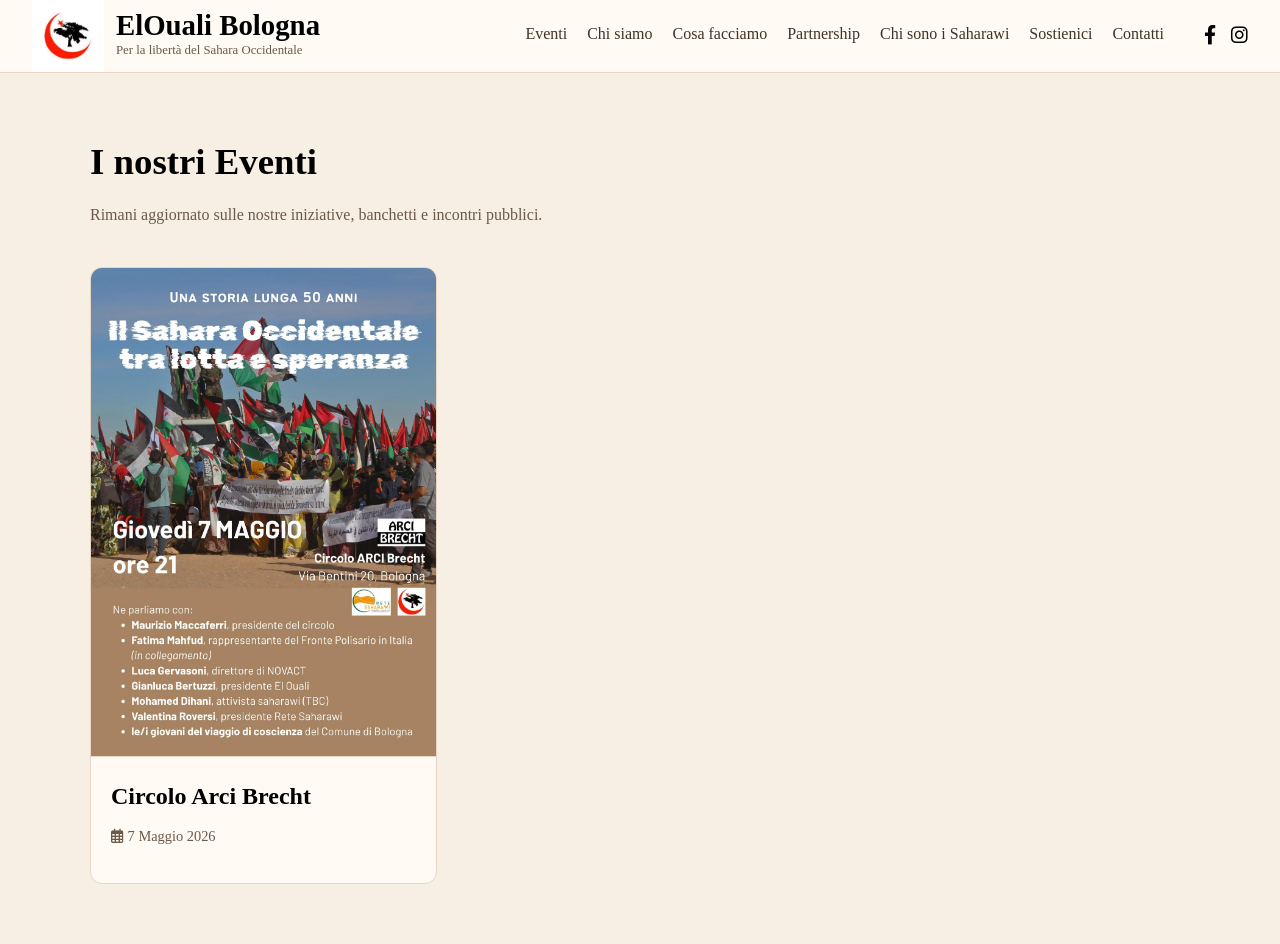
==== eventi.html @ c0241f68 "Add files via upload" ====
<!DOCTYPE html>
<html lang="it">

<head>
    <meta charset="UTF-8" />
    <meta name="viewport" content="width=device-width, initial-scale=1.0" />
    <title>Eventi - ElOuali Bologna</title>
    <link rel="stylesheet" href="assets/css/style.css" />
    <link rel="stylesheet" href="https://cdnjs.cloudflare.com/ajax/libs/font-awesome/6.0.0/css/all.min.css">
</head>

<body>
    <header class="site-header">
  <div class="container header-inner">
    <a href="index.html" class="brand" aria-label="Torna alla home">
      <img src="assets/img/logoElOuali.jpg" alt="Logo ElOuali Bologna" class="brand-logo">
      <div class="brand-text">
        <span class="brand-title">ElOuali Bologna</span>
        <span class="brand-subtitle">Per la libertà del Sahara Occidentale</span>
      </div>
    </a>

    <!-- Menu con i collegamenti alla Home -->
    <nav class="main-nav" id="mainNav" aria-label="Menu principale">
      <ul>
        <li><a href="eventi.html" class="active">Eventi</a></li> <!-- Pagina attuale -->
        <li><a href="index.html#chi-siamo">Chi siamo</a></li>
        <li><a href="index.html#cosa-facciamo">Cosa facciamo</a></li>
        <li><a href="index.html#partnership">Partnership</a></li>
        <li><a href="index.html#saharawi">Chi sono i Saharawi</a></li>
        <li><a href="index.html#sostienici">Sostienici</a></li>
        <li><a href="index.html#contatti">Contatti</a></li>
        
        <!-- Icone Social -->
        <li class="nav-social">
          <a href="https://www.facebook.com/elouali.bologna" target="_blank" aria-label="Facebook">
            <i class="fab fa-facebook-f"></i>
          </a>
          <a href="https://www.instagram.com/eloualibologna" target="_blank" aria-label="Instagram">
            <i class="fab fa-instagram"></i>
          </a>
        </li>
      </ul>
    </nav>
  </div>
</header>

    <main>
        <section class="section">
            <div class="container">
                <h1 class="section-title">I nostri Eventi</h1>
                <p class="section-subtitle">Rimani aggiornato sulle nostre iniziative, banchetti e incontri pubblici.
                </p>

                <div class="events-grid">
                    <article class="event-card">
                        <div class="event-image">
                            <a href="assets/img/Evento7maggio.jpeg" target="_blank"
                                aria-label="Ingrandisci il volantino: Titolo dell'Evento 2024">
                                <img src="assets/img/Evento7maggio.jpeg" alt="Volantino 7 maggio">
                            </a>
                        </div>
                        <div class="event-info">
                            <h3>Circolo Arci Brecht</h3>
                            <p class="event-date"><i class="far fa-calendar-alt"></i> 7 Maggio 2026</p>
                        </div>
                    </article>

                </div>
            </div>
        </section>
    </main>

</body>

</html>
---- assets/css/style.css ----
:root {
  --primary: #c69c6d;
  --dark: #000000;
  --bg: #f7efe4;
  --white: #fffaf3;
  --text: #3f3328;
  --muted: #6b5a4a;
  --border: #e6d6c3;
}

* {
  box-sizing: border-box;
  margin: 0;
  padding: 0;
}

body {
  font-family: "Libre Baskerville", Georgia, serif;
  line-height: 1.6;
  color: var(--text);
  background: var(--bg);
}

a {
  text-decoration: none;
  color: inherit;
}

ul {
  list-style: none;
}

.container {
  width: 90%;
  max-width: 1100px;
  margin: 0 auto;
}

.site-header {
  background: var(--white);
  border-bottom: 1px solid var(--border);
  position: sticky;
  top: 0;
  z-index: 10;
}

.header-inner {
  display: flex;
  justify-content: space-between;
  align-items: center;
  min-height: 70px;
  max-width: 1400px; /* Aumentalo da 1100px a 1400px o più */
  margin: 0 auto;    /* Assicura che la testata rimanga centrata */
  width: 95%;
}

.brand-title {
  display: block;
  font-family: "Cormorant Garamond", Georgia, serif;
  font-size: 1.8rem;
  font-weight: 700;
  color: var(--dark);
}

.brand-subtitle {
  font-size: 0.8rem;
  color: var(--muted);
}

.main-nav ul {
  display: flex;
  gap: 20px;
}

.nav-toggle {
  display: none;
  background: none;
  border: none;
  font-size: 1.8rem;
  color: var(--dark);
  cursor: pointer;
}

/* HERO */
.hero {
  min-height: 85vh;
  background: url("../img/hero.jpg") center/cover no-repeat;
}

.hero-overlay {
  min-height: 85vh;
  background: rgba(90, 60, 35, 0.45);
  display: flex;
  align-items: center;
  justify-content: center;
}

.hero-center {
  text-align: center;
  color: var(--white);
}


.hero h1 {
  font-family: "Cormorant Garamond", Georgia, serif;
  font-size: 5rem;
  line-height: 1;
  margin-bottom: 10px;
}

.hero-subtitle {
  font-size: 1.2rem;
  margin-bottom: 25px;
}

.hero-actions {
  display: flex;
  justify-content: center;
  gap: 12px;
  flex-wrap: wrap;
}

.btn-primary,
.btn-outline,
.btn-dark {
  display: inline-block;
  padding: 12px 20px;
  border-radius: 30px;
  font-weight: bold;
}

.btn-primary,
.btn-dark {
  background: var(--dark);
  color: var(--white);
}

.btn-outline {
  border: 2px solid var(--white);
  color: var(--white);
}

/* SEZIONI BASE */
.section {
  padding: 60px 0;
}

.section-title {
  font-family: "Cormorant Garamond", Georgia, serif;
  font-size: 2.3rem;
  color: var(--dark);
  margin-bottom: 10px;
}

.section-subtitle {
  color: var(--muted);
  margin-bottom: 30px;
}

.grid-3 {
  display: grid;
  grid-template-columns: repeat(3, 1fr);
  gap: 20px;
}

.about-layout,
.cta-inner,
.contacts-layout {
  display: grid;
  grid-template-columns: 1fr 1fr;
  gap: 20px;
}

.card,
.about-box,
.cta-panel {
  background: var(--white);
  padding: 20px;
  border: 1px solid var(--border);
}

.card h3,
.about-box-title,
.contact-label,
.cta h2 {
  font-family: "Cormorant Garamond", Georgia, serif;
  color: var(--dark);
}

.card p,
.contact-value,
.notice,
.values-list li,
.section-subtitle {
  color: var(--muted);
}

.cta {
  background: #e2c39a;
}

.site-footer {
  background: var(--dark);
  color: var(--white);
  padding: 25px 0;
}

.footer-inner {
  display: flex;
  justify-content: space-between;
  gap: 15px;
  flex-wrap: wrap;
}

@media (max-width: 768px) {
  .nav-toggle {
    display: block;
  }

  .main-nav {
    display: none;
    position: absolute;
    top: 70px;
    left: 0;
    right: 0;
    background: var(--white);
    border-bottom: 1px solid var(--border);
  }

  .main-nav.open {
    display: block;
  }

  .main-nav ul {
    flex-direction: column;
    padding: 15px;
  }

  .grid-3,
  .about-layout,
  .cta-inner,
  .contacts-layout {
    grid-template-columns: 1fr;
  }

  .hero,
  .hero-overlay {
    min-height: 70vh;
  }

  .hero h1 {
    font-size: 3rem;
  }

  .hero-subtitle {
    font-size: 1rem;
  }
}

.brand {
  display: flex;
  align-items: center;
  gap: 12px;
}

.brand-logo {
  width: 72px;
  height: 72px;
  object-fit: contain;
  display: block;
}

.brand-text {
  display: flex;
  flex-direction: column;
}

.brand-title {
  display: block;
  font-family: "Cormorant Garamond", Georgia, serif;
  font-size: 1.8rem;
  font-weight: 700;
  color: var(--dark);
  line-height: 1;
}

.brand-subtitle {
  font-size: 0.8rem;
  color: var(--muted);
}

.chi-siamo-layout {
  display: grid;
  grid-template-columns: 1.2fr 1fr;
  gap: 30px;
  align-items: center;
}

.chi-siamo-gallery {
  display: grid;
  grid-template-columns: repeat(2, 1fr);
  gap: 15px;
}

.chi-siamo-gallery img {
  width: 100%;
  height: 220px;
  object-fit: cover;
  border-radius: 18px;
  box-shadow: 0 8px 20px rgba(0, 0, 0, 0.08);
  transition: transform 0.3s ease;
}

.chi-siamo-gallery img:first-child {
  grid-column: span 2;
  height: 260px;
}

@media (max-width: 768px) {
  .chi-siamo-layout {
    grid-template-columns: 1fr;
  }

  .chi-siamo-gallery {
    grid-template-columns: 1fr;
  }

  .chi-siamo-gallery img:first-child {
    grid-column: span 1;
    height: 220px;
  }
}

.project-area {
  margin-top: 50px;
}

.area-title {
  font-size: 2rem;
  margin-bottom: 15px;
  font-family: "Cormorant Garamond", serif;
}

.area-description {
  margin-bottom: 30px;
  color: var(--muted);
  line-height: 1.8;
}

.project-list {
  display: flex;
  flex-direction: column;
  gap: 25px;
}

.project-card {
  display: grid;
  grid-template-columns: 1.5fr 1fr;
  gap: 20px;
  align-items: center;
  background: var(--white);
  border: 1px solid var(--border);
  padding: 20px;
  border-radius: 18px;
}

.project-text h4 {
  font-size: 1.4rem;
  margin-bottom: 10px;
  font-family: "Cormorant Garamond", serif;
}

.project-card img {
  width: 100%;
  height: 250px;
  object-fit: cover;
  border-radius: 14px;
}

@media (max-width: 768px) {
  .project-card {
    grid-template-columns: 1fr;
  }

  .project-card img {
    height: 200px;
  }
}

.cta {
  background: #e8d2b5;
  padding: 70px 0;
}

.donation-box {
  max-width: 760px;
  margin: 0 auto;
  text-align: center;
  background: var(--white);
  padding: 35px;
  border-radius: 18px;
  border: 1px solid var(--border);
}

.donation-box h2 {
  font-size: 2.2rem;
  margin-bottom: 15px;
  font-family: "Cormorant Garamond", serif;
}


.donation-item {
  margin-bottom: 22px;
}

.donation-label {
  display: block;
  font-size: 0.95rem;
  font-weight: 700;
  letter-spacing: 0.5px;
  margin-bottom: 6px;
  color: var(--dark);
}

.donation-value {
  font-size: 1.45rem;
  font-weight: 700;
  color: var(--dark);
}

@media (max-width: 768px) {
  .donation-box {
    padding: 28px 20px;
  }

  .donation-box h2 {
    font-size: 1.9rem;
  }

  .donation-value {
    font-size: 1.2rem;
  }
}


.nav-social {
  display: flex;
  gap: 15px;
  margin-left: 20px; /* Distanzia le icone dalle voci di menu */
  align-items: center;
}

.nav-social a {
  font-size: 1.2rem;
  color: var(--dark); /* Usa il colore nero definito nelle variabili */
  transition: color 0.3s ease;
}

.nav-social a:hover {
  color: var(--primary); /* Cambia colore al passaggio del mouse */
}

/* Gestione mobile */
@media (max-width: 768px) {
  .nav-social {
    margin-left: 0;
    margin-top: 15px;
    justify-content: flex-start;
  }
  
  .nav-social a {
    font-size: 1.5rem; /* Icone più grandi su mobile */
  }
}


/* Griglia Eventi */
.events-grid {
  display: grid;
  grid-template-columns: repeat(auto-fill, minmax(300px, 1fr));
  gap: 30px;
  margin-top: 40px;
}

.event-card {
  background: var(--white);
  border: 1px solid var(--border);
  border-radius: 12px;
  overflow: hidden;
  transition: transform 0.3s ease, box-shadow 0.3s ease;
}

.event-card:hover {
  transform: translateY(-5px);
  box-shadow: 0 10px 20px rgba(0,0,0,0.05);
}

.event-image img {
  width: 100%;
  height: auto;
  display: block;
  border-bottom: 1px solid var(--border);
}

.event-info {
  padding: 20px;
}

.event-info h3 {
  font-family: "Cormorant Garamond", serif;
  font-size: 1.5rem;
  margin-bottom: 10px;
  color: var(--dark);
}

.event-date {
  font-size: 0.9rem;
  color: var(--muted);
  margin-bottom: 15px;
}

.btn-small {
  display: inline-block;
  padding: 8px 15px;
  background: var(--dark);
  color: var(--white);
  border-radius: 5px;
  font-size: 0.85rem;
  font-weight: bold;
}
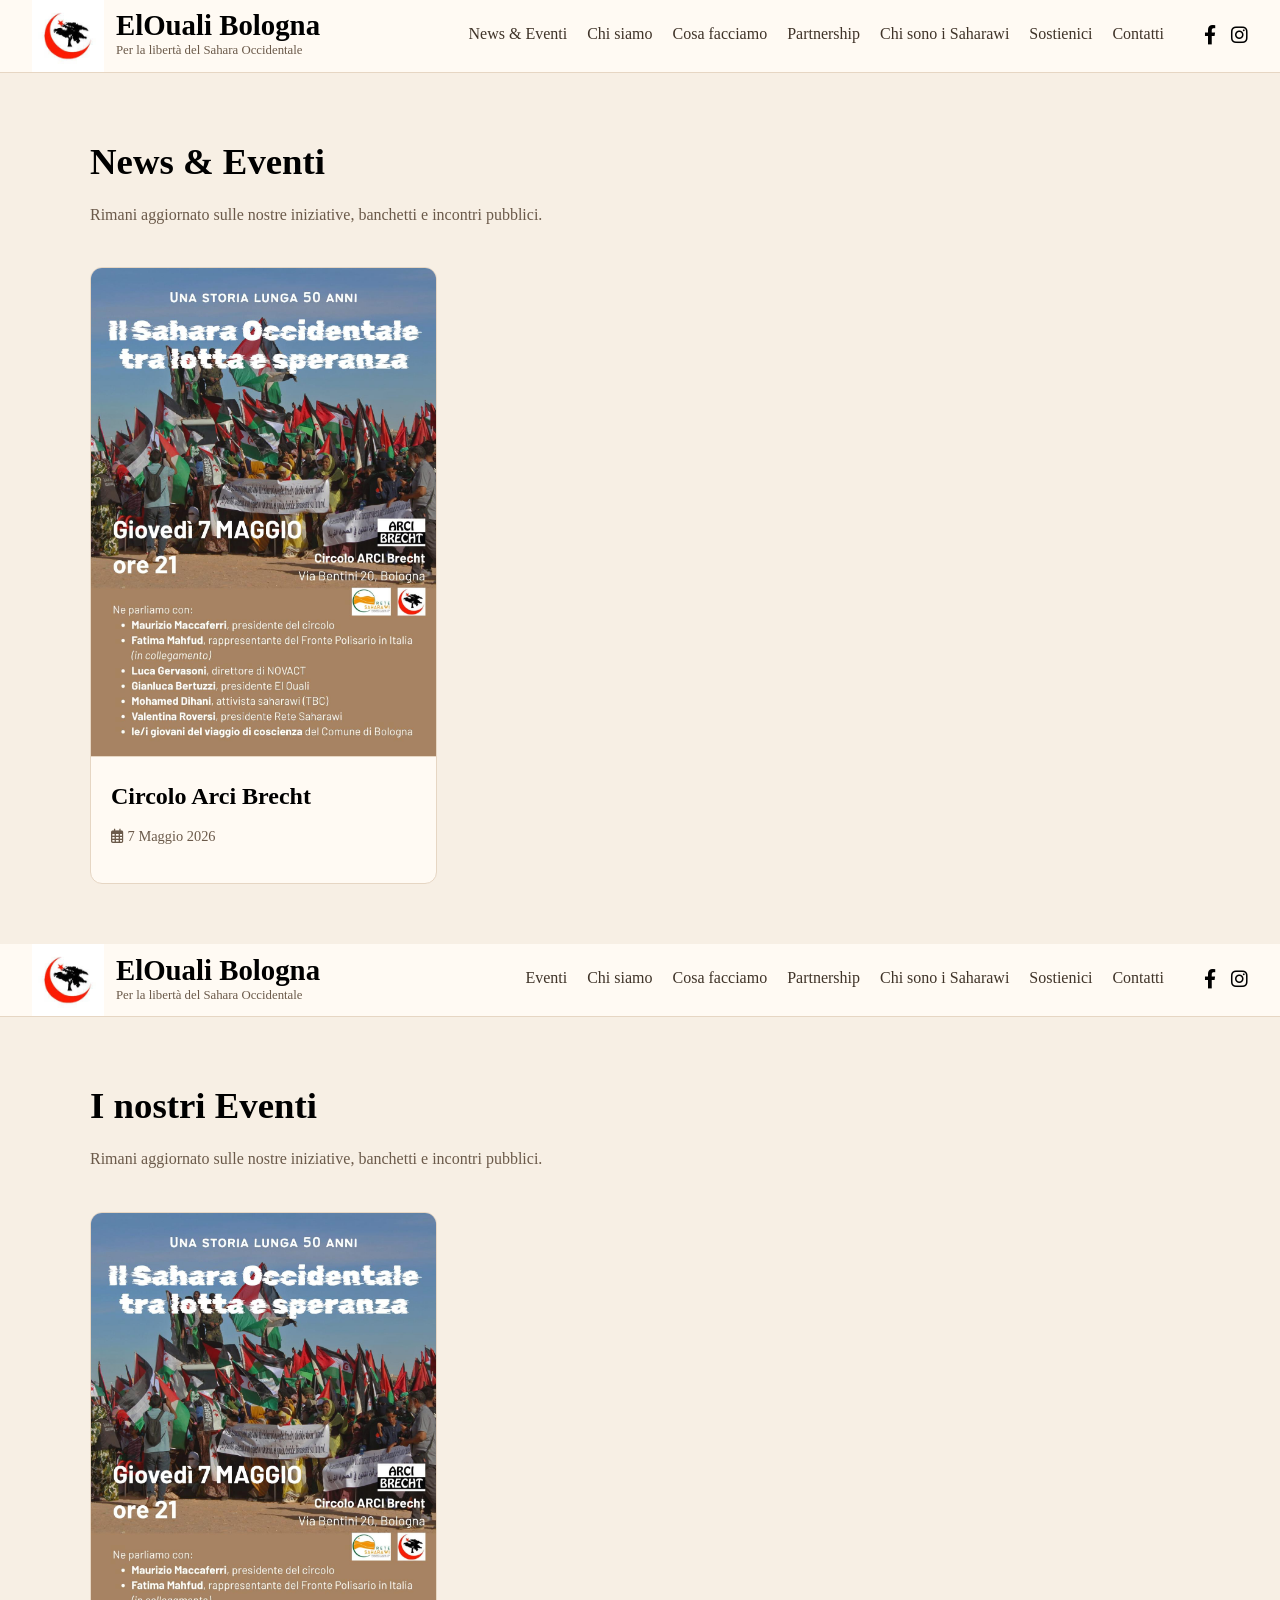
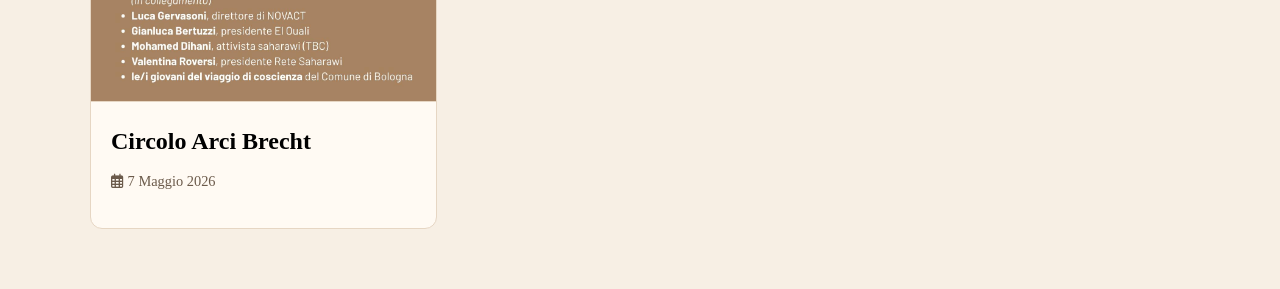
==== commit 85dc05b9: "Update eventi.html" ====
--- a/eventi.html
+++ b/eventi.html
@@ -1,4 +1,99 @@
 <!DOCTYPE html>
+<html lang="it">
+
+<head>
+    <meta charset="UTF-8" />
+    <meta name="viewport" content="width=device-width, initial-scale=1.0" />
+    <title>Eventi - ElOuali Bologna</title>
+    <link rel="stylesheet" href="assets/css/style.css" />
+    <link rel="stylesheet" href="https://cdnjs.cloudflare.com/ajax/libs/font-awesome/6.0.0/css/all.min.css">
+</head>
+
+<body>
+    <header class="site-header">
+  <div class="container header-inner">
+    <a href="index.html" class="brand" aria-label="Torna alla home">
+      <img src="assets/img/logoElOuali.jpg" alt="Logo ElOuali Bologna" class="brand-logo">
+      <div class="brand-text">
+        <span class="brand-title">ElOuali Bologna</span>
+        <span class="brand-subtitle">Per la libertà del Sahara Occidentale</span>
+      </div>
+    </a>
+
+    <!-- Menu con i collegamenti alla Home -->
+    <nav class="main-nav" id="mainNav" aria-label="Menu principale">
+      <ul>
+        <li><a href="eventi.html" class="active">News & Eventi</a></li> <!-- Pagina attuale -->
+        <li><a href="index.html#chi-siamo">Chi siamo</a></li>
+        <li><a href="index.html#cosa-facciamo">Cosa facciamo</a></li>
+        <li><a href="index.html#partnership">Partnership</a></li>
+        <li><a href="index.html#saharawi">Chi sono i Saharawi</a></li>
+        <li><a href="index.html#sostienici">Sostienici</a></li>
+        <li><a href="index.html#contatti">Contatti</a></li>
+        
+        <!-- Icone Social -->
+        <li class="nav-social">
+          <a href="https://www.facebook.com/elouali.bologna" target="_blank" aria-label="Facebook">
+            <i class="fab fa-facebook-f"></i>
+          </a>
+          <a href="https://www.instagram.com/eloualibologna" target="_blank" aria-label="Instagram">
+            <i class="fab fa-instagram"></i>
+          </a>
+        </li>
+      </ul>
+    </nav>
+    <button id="navToggle" class="nav-toggle" aria-label="Apri menu" aria-expanded="false">
+        <i class="fas fa-bars"></i>
+      </button>
+  </div>
+</header>
+
+    <main>
+        <section class="section">
+            <div class="container">
+                <h1 class="section-title">News & Eventi</h1>
+                <p class="section-subtitle">Rimani aggiornato sulle nostre iniziative, banchetti e incontri pubblici.
+                </p>
+
+                <div class="events-grid">
+                    <article class="event-card">
+                        <div class="event-image">
+                            <a href="assets/img/Evento7maggio.jpeg" target="_blank"
+                                aria-label="Ingrandisci il volantino: Titolo dell'Evento 2024">
+                                <img src="assets/img/Evento7maggio.jpeg" alt="Volantino 7 maggio">
+                            </a>
+                        </div>
+                        <div class="event-info">
+                            <h3>Circolo Arci Brecht</h3>
+                            <p class="event-date"><i class="far fa-calendar-alt"></i> 7 Maggio 2026</p>
+                        </div>
+                    </article>
+
+                </div>
+            </div>
+        </section>
+    </main>
+
+  <script>
+    const navToggle = document.getElementById("navToggle");
+    const mainNav = document.getElementById("mainNav");
+
+    navToggle.addEventListener("click", function () {
+      mainNav.classList.toggle("open");
+      const isOpen = mainNav.classList.contains("open");
+      navToggle.setAttribute("aria-expanded", isOpen);
+    });
+
+    document.querySelectorAll(".main-nav a").forEach(link => {
+      link.addEventListener("click", () => {
+        mainNav.classList.remove("open");
+        navToggle.setAttribute("aria-expanded", "false");
+      });
+    });
+  </script>
+</body>
+
+</html><!DOCTYPE html>
 <html lang="it">
 
 <head>
@@ -42,6 +137,9 @@
         </li>
       </ul>
     </nav>
+    <button id="navToggle" class="nav-toggle" aria-label="Apri menu" aria-expanded="false">
+        <i class="fas fa-bars"></i>
+      </button>
   </div>
 </header>
 
@@ -71,6 +169,23 @@
         </section>
     </main>
 
+  <script>
+    const navToggle = document.getElementById("navToggle");
+    const mainNav = document.getElementById("mainNav");
+
+    navToggle.addEventListener("click", function () {
+      mainNav.classList.toggle("open");
+      const isOpen = mainNav.classList.contains("open");
+      navToggle.setAttribute("aria-expanded", isOpen);
+    });
+
+    document.querySelectorAll(".main-nav a").forEach(link => {
+      link.addEventListener("click", () => {
+        mainNav.classList.remove("open");
+        navToggle.setAttribute("aria-expanded", "false");
+      });
+    });
+  </script>
 </body>
 
-</html>+</html>
--- a/assets/css/style.css
+++ b/assets/css/style.css
@@ -245,7 +245,7 @@
 
   .hero,
   .hero-overlay {
-    min-height: 70vh;
+    min-height: calc(100dvh - 70px);
   }
 
   .hero h1 {
@@ -527,4 +527,4 @@
   border-radius: 5px;
   font-size: 0.85rem;
   font-weight: bold;
-}+}
--- a/assets/css/style.css
+++ b/assets/css/style.css
@@ -245,7 +245,7 @@
 
   .hero,
   .hero-overlay {
-    min-height: 70vh;
+    min-height: calc(100dvh - 70px);
   }
 
   .hero h1 {
@@ -527,4 +527,4 @@
   border-radius: 5px;
   font-size: 0.85rem;
   font-weight: bold;
-}+}
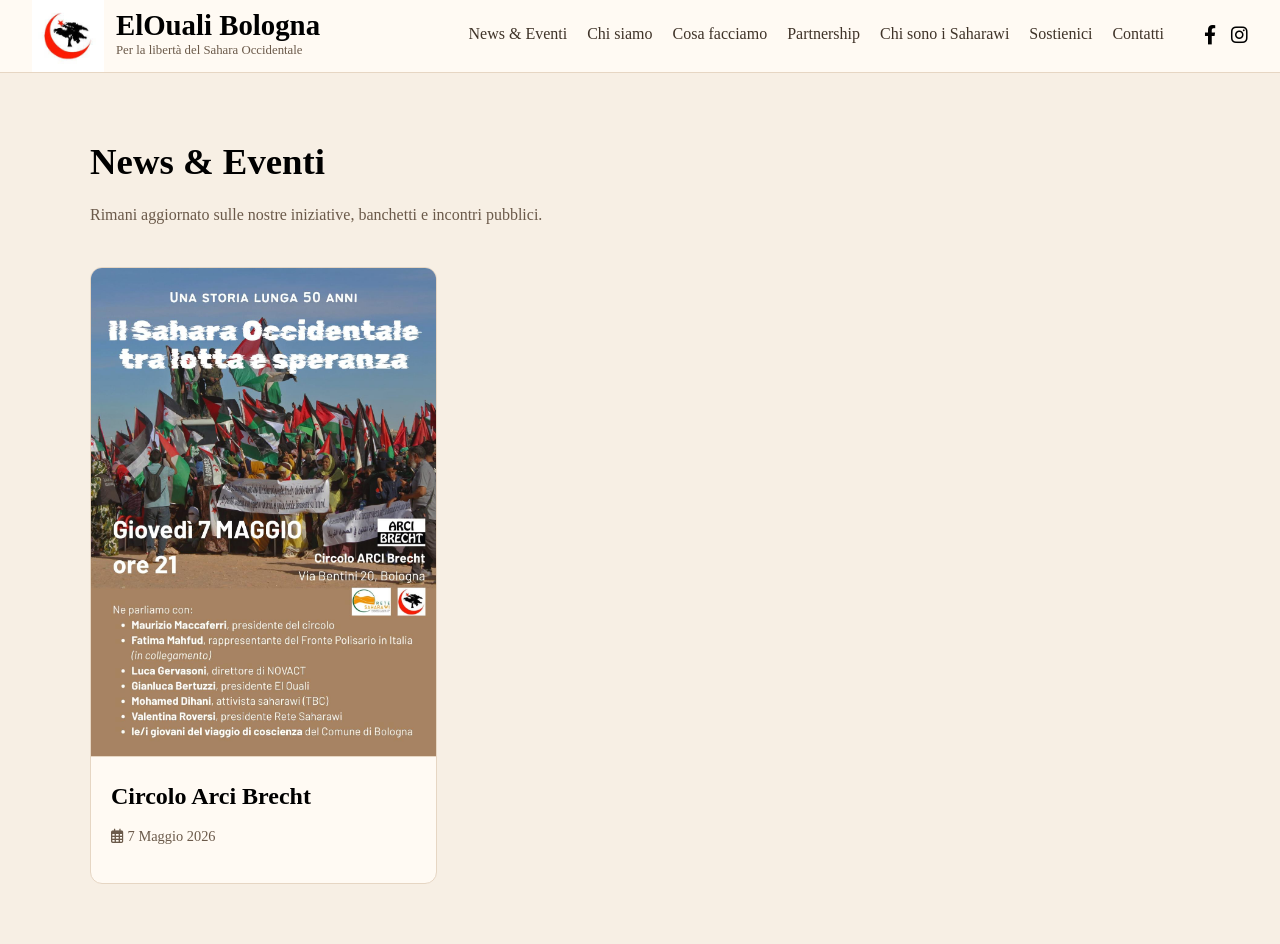
==== commit 831628bf: "Update eventi.html" ====
--- a/eventi.html
+++ b/eventi.html
@@ -93,99 +93,4 @@
   </script>
 </body>
 
-</html><!DOCTYPE html>
-<html lang="it">
-
-<head>
-    <meta charset="UTF-8" />
-    <meta name="viewport" content="width=device-width, initial-scale=1.0" />
-    <title>Eventi - ElOuali Bologna</title>
-    <link rel="stylesheet" href="assets/css/style.css" />
-    <link rel="stylesheet" href="https://cdnjs.cloudflare.com/ajax/libs/font-awesome/6.0.0/css/all.min.css">
-</head>
-
-<body>
-    <header class="site-header">
-  <div class="container header-inner">
-    <a href="index.html" class="brand" aria-label="Torna alla home">
-      <img src="assets/img/logoElOuali.jpg" alt="Logo ElOuali Bologna" class="brand-logo">
-      <div class="brand-text">
-        <span class="brand-title">ElOuali Bologna</span>
-        <span class="brand-subtitle">Per la libertà del Sahara Occidentale</span>
-      </div>
-    </a>
-
-    <!-- Menu con i collegamenti alla Home -->
-    <nav class="main-nav" id="mainNav" aria-label="Menu principale">
-      <ul>
-        <li><a href="eventi.html" class="active">Eventi</a></li> <!-- Pagina attuale -->
-        <li><a href="index.html#chi-siamo">Chi siamo</a></li>
-        <li><a href="index.html#cosa-facciamo">Cosa facciamo</a></li>
-        <li><a href="index.html#partnership">Partnership</a></li>
-        <li><a href="index.html#saharawi">Chi sono i Saharawi</a></li>
-        <li><a href="index.html#sostienici">Sostienici</a></li>
-        <li><a href="index.html#contatti">Contatti</a></li>
-        
-        <!-- Icone Social -->
-        <li class="nav-social">
-          <a href="https://www.facebook.com/elouali.bologna" target="_blank" aria-label="Facebook">
-            <i class="fab fa-facebook-f"></i>
-          </a>
-          <a href="https://www.instagram.com/eloualibologna" target="_blank" aria-label="Instagram">
-            <i class="fab fa-instagram"></i>
-          </a>
-        </li>
-      </ul>
-    </nav>
-    <button id="navToggle" class="nav-toggle" aria-label="Apri menu" aria-expanded="false">
-        <i class="fas fa-bars"></i>
-      </button>
-  </div>
-</header>
-
-    <main>
-        <section class="section">
-            <div class="container">
-                <h1 class="section-title">I nostri Eventi</h1>
-                <p class="section-subtitle">Rimani aggiornato sulle nostre iniziative, banchetti e incontri pubblici.
-                </p>
-
-                <div class="events-grid">
-                    <article class="event-card">
-                        <div class="event-image">
-                            <a href="assets/img/Evento7maggio.jpeg" target="_blank"
-                                aria-label="Ingrandisci il volantino: Titolo dell'Evento 2024">
-                                <img src="assets/img/Evento7maggio.jpeg" alt="Volantino 7 maggio">
-                            </a>
-                        </div>
-                        <div class="event-info">
-                            <h3>Circolo Arci Brecht</h3>
-                            <p class="event-date"><i class="far fa-calendar-alt"></i> 7 Maggio 2026</p>
-                        </div>
-                    </article>
-
-                </div>
-            </div>
-        </section>
-    </main>
-
-  <script>
-    const navToggle = document.getElementById("navToggle");
-    const mainNav = document.getElementById("mainNav");
-
-    navToggle.addEventListener("click", function () {
-      mainNav.classList.toggle("open");
-      const isOpen = mainNav.classList.contains("open");
-      navToggle.setAttribute("aria-expanded", isOpen);
-    });
-
-    document.querySelectorAll(".main-nav a").forEach(link => {
-      link.addEventListener("click", () => {
-        mainNav.classList.remove("open");
-        navToggle.setAttribute("aria-expanded", "false");
-      });
-    });
-  </script>
-</body>
-
 </html>
--- a/assets/css/style.css
+++ b/assets/css/style.css
@@ -156,6 +156,36 @@
   color: var(--muted);
   margin-bottom: 30px;
 }
+
+/*Linea*/
+.section:not(:last-of-type) {
+  position: relative;
+}
+
+.section:not(:last-of-type):not(.cta)::after {
+  content: "";
+  display: block;
+  width: 60px;
+  height: 2px;
+  background: var(--primary);
+  margin: 50px auto 0;
+  opacity: 0.6;
+  border-radius: 2px;
+}
+
+@media (max-width: 768px) {
+  .section:not(:last-of-type):not(.cta)::after {
+    content: "";
+    display: block;
+    width: 50px;
+    height: 2px;
+    background: var(--primary);
+    margin: 40px auto 0;
+    opacity: 0.6;
+    border-radius: 2px;
+  }
+}
+/**/
 
 .grid-3 {
   display: grid;
